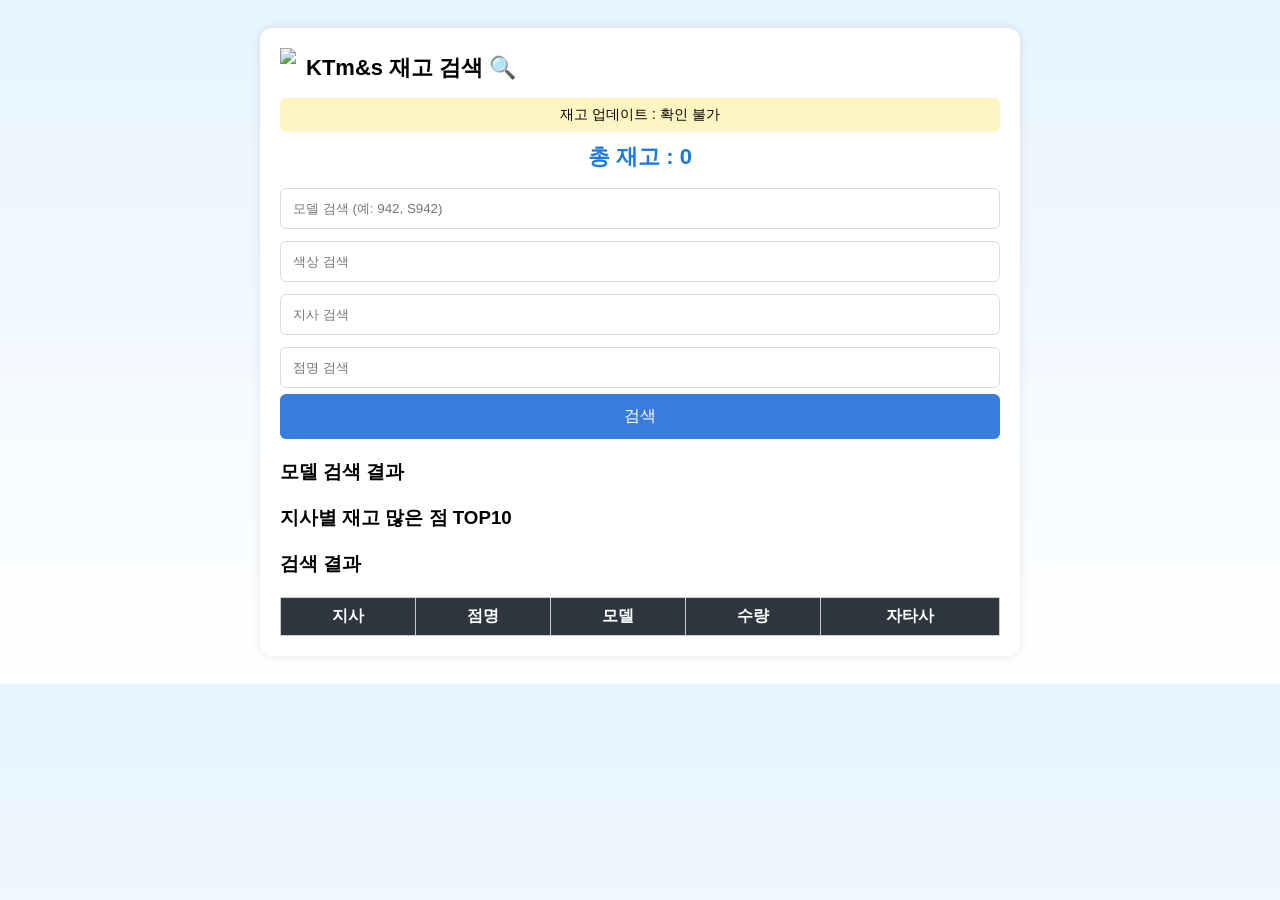
==== index.html @ fd6da90d "Add files via upload" ====
<!DOCTYPE html>
<html lang="ko">
<head>
<meta charset="UTF-8">
<title>KTm&s 재고 검색</title>
<script src="https://cdn.jsdelivr.net/npm/xlsx/dist/xlsx.full.min.js"></script>

<style>
body{
font-family:Arial;
background:linear-gradient(#e6f4ff,#ffffff);
padding:20px;
}

.container{
max-width:720px;
margin:auto;
background:white;
padding:20px;
border-radius:12px;
box-shadow:0 0 10px rgba(0,0,0,0.1);
}

.header{
display:flex;
align-items:center;
gap:10px;
margin-bottom:10px;
}

.logo{
height:40px;
}

.title{
font-size:22px;
font-weight:bold;
}

.update{
background:#fff5c2;
padding:8px;
border-radius:6px;
text-align:center;
margin-bottom:10px;
font-size:14px;
}

.total{
font-size:22px;
color:#1b7bdc;
text-align:center;
margin:10px 0;
font-weight:bold;
}

.searchbox input{
width:100%;
padding:12px;
margin:6px 0;
border-radius:6px;
border:1px solid #ddd;
box-sizing:border-box;
}

button{
width:100%;
padding:12px;
background:#3a7be0;
color:white;
border:none;
border-radius:6px;
font-size:16px;
cursor:pointer;
}

.section{margin-top:20px}

.item{
padding:10px;
border-bottom:1px solid #eee;
cursor:pointer;
}

.item:hover{background:#f1f7ff}

table{
width:100%;
border-collapse:collapse;
margin-top:20px;
}

th,td{
border:1px solid #ccc;
padding:8px;
text-align:center;
}

th{
background:#2f3640;
color:white;
}
</style>
</head>

<body>

<div class="container">

<div class="header">
<img src="logo.png" class="logo">
<div class="title">KTm&s 재고 검색 🔍</div>
</div>

<div class="update" id="updateTime">재고 업데이트 : 확인중...</div>
<div class="total" id="totalCount">총 재고 : 0</div>

<div class="searchbox">
<input id="model" placeholder="모델 검색 (예: 942, S942)">
<input id="color" placeholder="색상 검색">
<input id="branch" placeholder="지사 검색">
<input id="store" placeholder="점명 검색">
<button onclick="search()">검색</button>
</div>

<div class="section">
<h3>모델 검색 결과</h3>
<div id="modelList"></div>
</div>

<div class="section">
<h3>지사별 재고 많은 점 TOP10</h3>
<div id="top10"></div>
</div>

<div class="section">
<h3>검색 결과</h3>

<table>
<thead>
<tr>
<th>지사</th>
<th>점명</th>
<th>모델</th>
<th>수량</th>
<th>자타사</th>
</tr>
</thead>
<tbody id="resultBody"></tbody>
</table>

</div>

</div>

<script>

let data=[]
let filtered=[]

const repoOwner="dlxogn13-design"
const repoName="MNS2330"

async function loadUpdateTime(){

try{

const res = await fetch(
`https://api.github.com/repos/${repoOwner}/${repoName}/commits?path=inventory.xlsx&per_page=1`
)

const json = await res.json()

const time = json[0].commit.committer.date

const d = new Date(time)

document.getElementById("updateTime").innerText =
"재고 업데이트 : "+ d.toLocaleString()

}catch(e){

document.getElementById("updateTime").innerText =
"재고 업데이트 : 확인 불가"

}

}

async function loadInventory(){

const response=await fetch("./inventory.xlsx")
const buffer=await response.arrayBuffer()

const workbook=XLSX.read(buffer)
const sheet=workbook.Sheets[workbook.SheetNames[0]]

data=XLSX.utils.sheet_to_json(sheet)

}

loadInventory()
loadUpdateTime()

function normalizeColor(c){

if(!c) return ""

c=c.toLowerCase()

if(c.includes("퍼플") || c.includes("바이올렛")) return "purple"

return c

}

function matchModel(input, modelName){

if(!input) return true

input=input.toUpperCase()

if(modelName.toUpperCase().includes(input)) return true

if(/^[0-9]+$/.test(input)){
if(modelName.includes("S"+input)) return true
if(modelName.includes("A"+input)) return true
if(modelName.includes("M"+input)) return true
}

return false

}

function search(){

const model=document.getElementById("model").value.trim()
const color=normalizeColor(document.getElementById("color").value)
const branch=document.getElementById("branch").value
const store=document.getElementById("store").value

filtered=[]
let modelMap={}
let branchMap={}
let total=0

data.forEach(r=>{

const m=r["모델명"]||""
const qty=Number(r["수량"]||0)
const br=r["지사명"]||""
const st=r["점명"]||""

if(qty<1) return

if(!matchModel(model,m)) return
if(branch && !br.includes(branch)) return
if(store && !st.includes(store)) return

if(color){
let mc=normalizeColor(m)
if(!mc.includes(color)) return
}

filtered.push(r)

if(!modelMap[m]) modelMap[m]=0
modelMap[m]+=qty

const key=br+"-"+st

if(!branchMap[key]) branchMap[key]={branch:br,store:st,total:0}

branchMap[key].total+=qty

total+=qty

})

document.getElementById("totalCount").innerText="총 재고 : "+total

renderModelList(modelMap)
renderTop10(branchMap)
renderTable()

}

function renderModelList(map){

let html=""

Object.keys(map).forEach(m=>{

html+=`<div class="item">${m} : ${map[m]}대</div>`

})

document.getElementById("modelList").innerHTML=html

}

function renderTop10(map){

let list=Object.values(map)

let branchGroup={}

list.forEach(r=>{

if(!branchGroup[r.branch]) branchGroup[r.branch]=[]

branchGroup[r.branch].push(r)

})

let html=""

Object.keys(branchGroup).forEach(br=>{

let sorted=branchGroup[br]
.sort((a,b)=>b.total-a.total)
.slice(0,10)

html+=`<b>${br}</b>`

sorted.forEach(s=>{

html+=`
<div class="item" onclick="openDetail('${s.branch}','${s.store}')">
${s.store} : ${s.total}대
</div>`

})

})

document.getElementById("top10").innerHTML=html

}

function renderTable(){

let tbody=document.getElementById("resultBody")

tbody.innerHTML=""

filtered.forEach(r=>{

tbody.innerHTML+=`
<tr>
<td>${r["지사명"]}</td>
<td>${r["점명"]}</td>
<td>${r["모델명"]}</td>
<td>${r["수량"]}</td>
<td>${r["자/타사구분"]}</td>
</tr>
`

})

}

function openDetail(branch,store){

let rows=filtered.filter(r =>
r["지사명"]===branch && r["점명"]===store
)

let html=`
<html>
<head>
<title>점 재고 상세</title>
<style>
body{font-family:Arial;padding:20px}
table{width:100%;border-collapse:collapse}
th,td{border:1px solid #ccc;padding:8px;text-align:center}
th{background:#2f3640;color:white}
</style>
</head>
<body>

<h2>${branch} / ${store} 재고</h2>

<table>
<tr>
<th>지사</th>
<th>점명</th>
<th>모델</th>
<th>수량</th>
<th>자타사</th>
</tr>
`

rows.forEach(r=>{

html+=`
<tr>
<td>${r["지사명"]}</td>
<td>${r["점명"]}</td>
<td>${r["모델명"]}</td>
<td>${r["수량"]}</td>
<td>${r["자/타사구분"]}</td>
</tr>
`

})

html+=`
</table>
</body>
</html>
`

let win=window.open("","_blank")

win.document.write(html)

win.document.close()

}

</script>

</body>
</html>
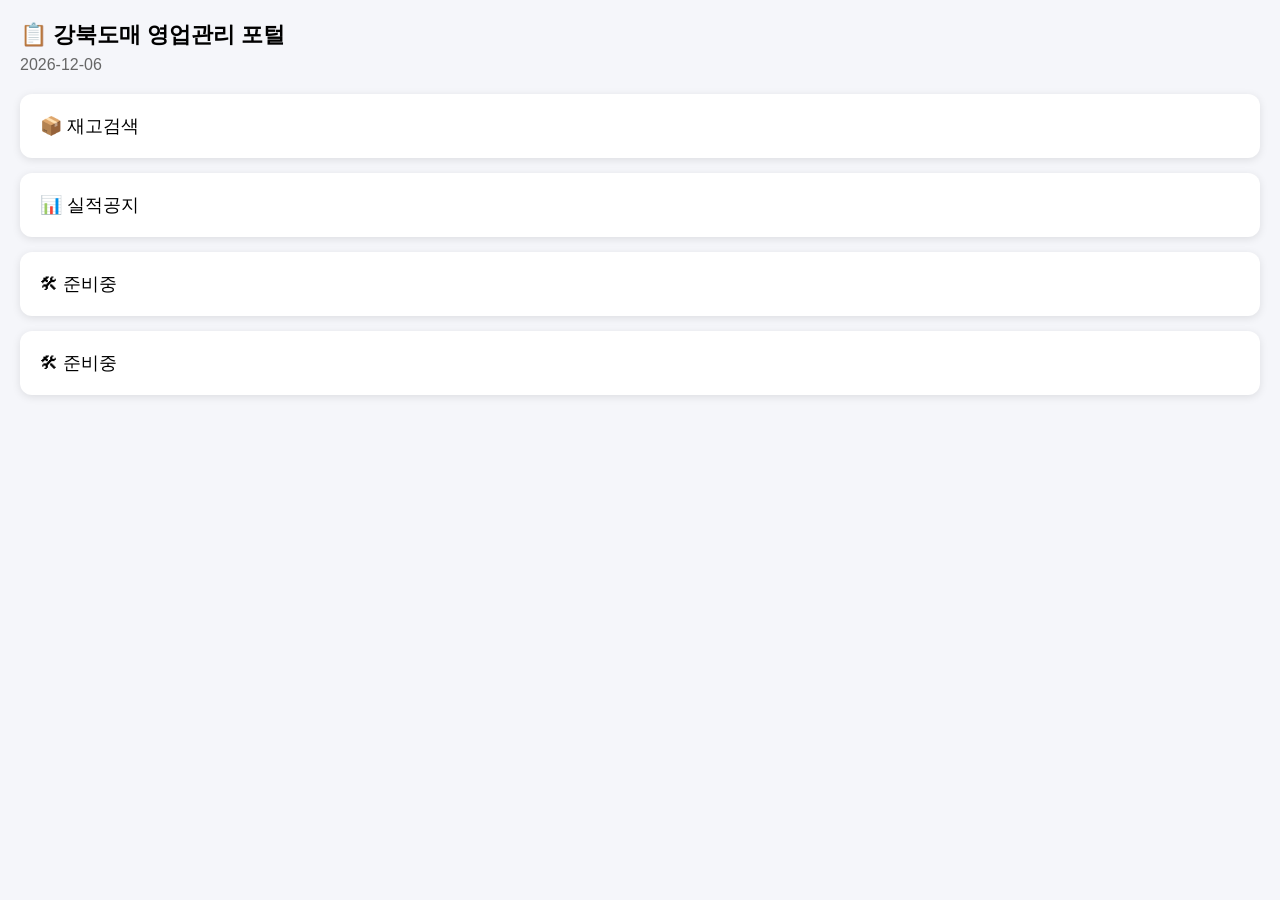
==== commit 3739f43a: "Add files via upload" ====
--- a/index.html
+++ b/index.html
@@ -3,422 +3,75 @@
 <html lang="ko">
 <head>
 <meta charset="UTF-8">
-<title>KTm&s 재고 검색</title>
-<script src="https://cdn.jsdelivr.net/npm/xlsx/dist/xlsx.full.min.js"></script>
+<title>강북도매 영업관리 포털</title>
+<meta name="viewport" content="width=device-width, initial-scale=1.0">
 
 <style>
 body{
-font-family:Arial;
-background:linear-gradient(#e6f4ff,#ffffff);
-padding:20px;
-}
-
-.container{
-max-width:720px;
-margin:auto;
-background:white;
-padding:20px;
-border-radius:12px;
-box-shadow:0 0 10px rgba(0,0,0,0.1);
+    font-family: Arial, sans-serif;
+    background:#f5f6fa;
+    margin:0;
+    padding:20px;
 }
 
 .header{
-display:flex;
-align-items:center;
-gap:10px;
-margin-bottom:10px;
+    font-size:22px;
+    font-weight:bold;
+    margin-bottom:6px;
 }
 
-.logo{
-height:40px;
+.date{
+    color:#666;
+    margin-bottom:20px;
 }
 
-.title{
-font-size:22px;
-font-weight:bold;
+.card{
+    background:white;
+    padding:20px;
+    margin-bottom:15px;
+    border-radius:12px;
+    box-shadow:0 2px 8px rgba(0,0,0,0.1);
+    cursor:pointer;
+    font-size:18px;
 }
 
-.update{
-background:#fff5c2;
-padding:8px;
-border-radius:6px;
-text-align:center;
-margin-bottom:10px;
-font-size:14px;
+.card:hover{
+    background:#f0f4ff;
 }
 
-.total{
-font-size:22px;
-color:#1b7bdc;
-text-align:center;
-margin:10px 0;
-font-weight:bold;
-}
-
-.searchbox input{
-width:100%;
-padding:12px;
-margin:6px 0;
-border-radius:6px;
-border:1px solid #ddd;
-box-sizing:border-box;
-}
-
-button{
-width:100%;
-padding:12px;
-background:#3a7be0;
-color:white;
-border:none;
-border-radius:6px;
-font-size:16px;
-cursor:pointer;
-}
-
-.section{margin-top:20px}
-
-.item{
-padding:10px;
-border-bottom:1px solid #eee;
-cursor:pointer;
-}
-
-.item:hover{background:#f1f7ff}
-
-table{
-width:100%;
-border-collapse:collapse;
-margin-top:20px;
-}
-
-th,td{
-border:1px solid #ccc;
-padding:8px;
-text-align:center;
-}
-
-th{
-background:#2f3640;
-color:white;
-}
 </style>
 </head>
 
 <body>
 
-<div class="container">
+<div class="header">📋 강북도매 영업관리 포털</div>
+<div class="date" id="today"></div>
 
-<div class="header">
-<img src="logo.png" class="logo">
-<div class="title">KTm&s 재고 검색 🔍</div>
+<div class="card" onclick="location.href='inventory.html'">
+📦 재고검색
 </div>
 
-<div class="update" id="updateTime">재고 업데이트 : 확인중...</div>
-<div class="total" id="totalCount">총 재고 : 0</div>
-
-<div class="searchbox">
-<input id="model" placeholder="모델 검색 (예: 942, S942)">
-<input id="color" placeholder="색상 검색">
-<input id="branch" placeholder="지사 검색">
-<input id="store" placeholder="점명 검색">
-<button onclick="search()">검색</button>
+<div class="card" onclick="location.href='sales.html'">
+📊 실적공지
 </div>
 
-<div class="section">
-<h3>모델 검색 결과</h3>
-<div id="modelList"></div>
+<div class="card">
+🛠 준비중
 </div>
 
-<div class="section">
-<h3>지사별 재고 많은 점 TOP10</h3>
-<div id="top10"></div>
-</div>
-
-<div class="section">
-<h3>검색 결과</h3>
-
-<table>
-<thead>
-<tr>
-<th>지사</th>
-<th>점명</th>
-<th>모델</th>
-<th>수량</th>
-<th>자타사</th>
-</tr>
-</thead>
-<tbody id="resultBody"></tbody>
-</table>
-
-</div>
-
+<div class="card">
+🛠 준비중
 </div>
 
 <script>
 
-let data=[]
-let filtered=[]
+// 오늘 날짜 표시
+const d = new Date();
+const y = d.getFullYear();
+const m = String(d.getMonth()+1).padStart(2,'0');
+const day = String(d.getDate()).padStart(2,'0');
 
-const repoOwner="dlxogn13-design"
-const repoName="MNS2330"
-
-async function loadUpdateTime(){
-
-try{
-
-const res = await fetch(
-`https://api.github.com/repos/${repoOwner}/${repoName}/commits?path=inventory.xlsx&per_page=1`
-)
-
-const json = await res.json()
-
-const time = json[0].commit.committer.date
-
-const d = new Date(time)
-
-document.getElementById("updateTime").innerText =
-"재고 업데이트 : "+ d.toLocaleString()
-
-}catch(e){
-
-document.getElementById("updateTime").innerText =
-"재고 업데이트 : 확인 불가"
-
-}
-
-}
-
-async function loadInventory(){
-
-const response=await fetch("./inventory.xlsx")
-const buffer=await response.arrayBuffer()
-
-const workbook=XLSX.read(buffer)
-const sheet=workbook.Sheets[workbook.SheetNames[0]]
-
-data=XLSX.utils.sheet_to_json(sheet)
-
-}
-
-loadInventory()
-loadUpdateTime()
-
-function normalizeColor(c){
-
-if(!c) return ""
-
-c=c.toLowerCase()
-
-if(c.includes("퍼플") || c.includes("바이올렛")) return "purple"
-
-return c
-
-}
-
-function matchModel(input, modelName){
-
-if(!input) return true
-
-input=input.toUpperCase()
-
-if(modelName.toUpperCase().includes(input)) return true
-
-if(/^[0-9]+$/.test(input)){
-if(modelName.includes("S"+input)) return true
-if(modelName.includes("A"+input)) return true
-if(modelName.includes("M"+input)) return true
-}
-
-return false
-
-}
-
-function search(){
-
-const model=document.getElementById("model").value.trim()
-const color=normalizeColor(document.getElementById("color").value)
-const branch=document.getElementById("branch").value
-const store=document.getElementById("store").value
-
-filtered=[]
-let modelMap={}
-let branchMap={}
-let total=0
-
-data.forEach(r=>{
-
-const m=r["모델명"]||""
-const qty=Number(r["수량"]||0)
-const br=r["지사명"]||""
-const st=r["점명"]||""
-
-if(qty<1) return
-
-if(!matchModel(model,m)) return
-if(branch && !br.includes(branch)) return
-if(store && !st.includes(store)) return
-
-if(color){
-let mc=normalizeColor(m)
-if(!mc.includes(color)) return
-}
-
-filtered.push(r)
-
-if(!modelMap[m]) modelMap[m]=0
-modelMap[m]+=qty
-
-const key=br+"-"+st
-
-if(!branchMap[key]) branchMap[key]={branch:br,store:st,total:0}
-
-branchMap[key].total+=qty
-
-total+=qty
-
-})
-
-document.getElementById("totalCount").innerText="총 재고 : "+total
-
-renderModelList(modelMap)
-renderTop10(branchMap)
-renderTable()
-
-}
-
-function renderModelList(map){
-
-let html=""
-
-Object.keys(map).forEach(m=>{
-
-html+=`<div class="item">${m} : ${map[m]}대</div>`
-
-})
-
-document.getElementById("modelList").innerHTML=html
-
-}
-
-function renderTop10(map){
-
-let list=Object.values(map)
-
-let branchGroup={}
-
-list.forEach(r=>{
-
-if(!branchGroup[r.branch]) branchGroup[r.branch]=[]
-
-branchGroup[r.branch].push(r)
-
-})
-
-let html=""
-
-Object.keys(branchGroup).forEach(br=>{
-
-let sorted=branchGroup[br]
-.sort((a,b)=>b.total-a.total)
-.slice(0,10)
-
-html+=`<b>${br}</b>`
-
-sorted.forEach(s=>{
-
-html+=`
-<div class="item" onclick="openDetail('${s.branch}','${s.store}')">
-${s.store} : ${s.total}대
-</div>`
-
-})
-
-})
-
-document.getElementById("top10").innerHTML=html
-
-}
-
-function renderTable(){
-
-let tbody=document.getElementById("resultBody")
-
-tbody.innerHTML=""
-
-filtered.forEach(r=>{
-
-tbody.innerHTML+=`
-<tr>
-<td>${r["지사명"]}</td>
-<td>${r["점명"]}</td>
-<td>${r["모델명"]}</td>
-<td>${r["수량"]}</td>
-<td>${r["자/타사구분"]}</td>
-</tr>
-`
-
-})
-
-}
-
-function openDetail(branch,store){
-
-let rows=filtered.filter(r =>
-r["지사명"]===branch && r["점명"]===store
-)
-
-let html=`
-<html>
-<head>
-<title>점 재고 상세</title>
-<style>
-body{font-family:Arial;padding:20px}
-table{width:100%;border-collapse:collapse}
-th,td{border:1px solid #ccc;padding:8px;text-align:center}
-th{background:#2f3640;color:white}
-</style>
-</head>
-<body>
-
-<h2>${branch} / ${store} 재고</h2>
-
-<table>
-<tr>
-<th>지사</th>
-<th>점명</th>
-<th>모델</th>
-<th>수량</th>
-<th>자타사</th>
-</tr>
-`
-
-rows.forEach(r=>{
-
-html+=`
-<tr>
-<td>${r["지사명"]}</td>
-<td>${r["점명"]}</td>
-<td>${r["모델명"]}</td>
-<td>${r["수량"]}</td>
-<td>${r["자/타사구분"]}</td>
-</tr>
-`
-
-})
-
-html+=`
-</table>
-</body>
-</html>
-`
-
-let win=window.open("","_blank")
-
-win.document.write(html)
-
-win.document.close()
-
-}
+document.getElementById("today").innerText = y+"-"+m+"-"+day;
 
 </script>
 
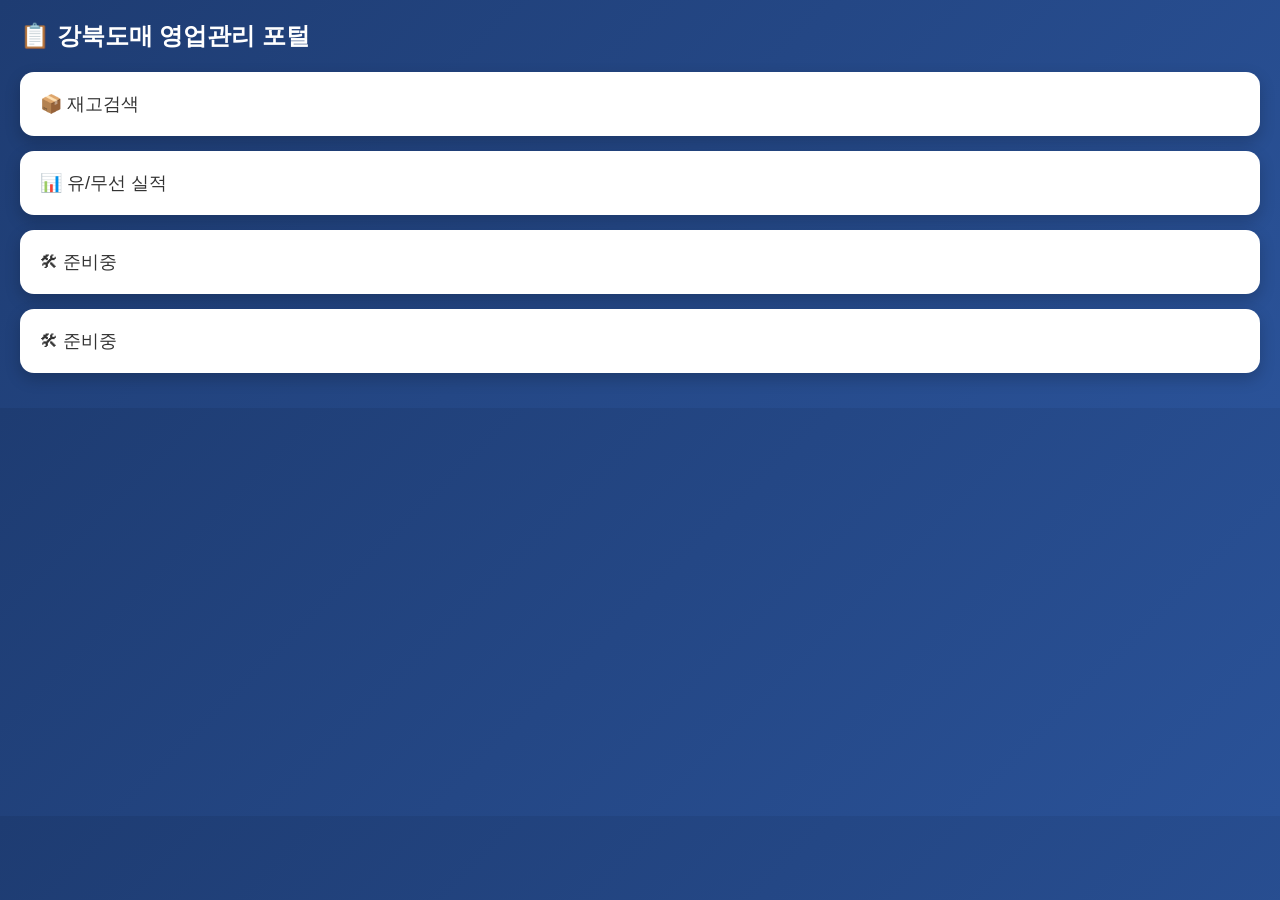
==== commit fcc1b6fe: "Add files via upload" ====
--- a/index.html
+++ b/index.html
@@ -1,79 +1,28 @@
-
 <!DOCTYPE html>
 <html lang="ko">
 <head>
 <meta charset="UTF-8">
+<meta name="viewport" content="width=device-width, initial-scale=1.0">
 <title>강북도매 영업관리 포털</title>
-<meta name="viewport" content="width=device-width, initial-scale=1.0">
-
 <style>
 body{
-    font-family: Arial, sans-serif;
-    background:#f5f6fa;
-    margin:0;
-    padding:20px;
-}
-
-.header{
-    font-size:22px;
-    font-weight:bold;
-    margin-bottom:6px;
-}
-
-.date{
-    color:#666;
-    margin-bottom:20px;
-}
-
-.card{
-    background:white;
-    padding:20px;
-    margin-bottom:15px;
-    border-radius:12px;
-    box-shadow:0 2px 8px rgba(0,0,0,0.1);
-    cursor:pointer;
-    font-size:18px;
-}
-
-.card:hover{
-    background:#f0f4ff;
-}
-
+font-family:Arial;
+background:linear-gradient(135deg,#1e3c72,#2a5298);
+margin:0;padding:20px;color:white}
+.header{font-size:24px;font-weight:bold;margin-bottom:20px}
+.card{background:white;color:#333;padding:20px;margin-bottom:15px;border-radius:14px;
+box-shadow:0 6px 16px rgba(0,0,0,0.2);cursor:pointer;font-size:18px}
+.card:hover{transform:scale(1.03)}
 </style>
 </head>
-
 <body>
 
 <div class="header">📋 강북도매 영업관리 포털</div>
-<div class="date" id="today"></div>
 
-<div class="card" onclick="location.href='inventory.html'">
-📦 재고검색
-</div>
-
-<div class="card" onclick="location.href='sales.html'">
-📊 실적공지
-</div>
-
-<div class="card">
-🛠 준비중
-</div>
-
-<div class="card">
-🛠 준비중
-</div>
-
-<script>
-
-// 오늘 날짜 표시
-const d = new Date();
-const y = d.getFullYear();
-const m = String(d.getMonth()+1).padStart(2,'0');
-const day = String(d.getDate()).padStart(2,'0');
-
-document.getElementById("today").innerText = y+"-"+m+"-"+day;
-
-</script>
+<div class="card" onclick="location.href='inventory.html'">📦 재고검색</div>
+<div class="card" onclick="location.href='sales.html'">📊 유/무선 실적</div>
+<div class="card">🛠 준비중</div>
+<div class="card">🛠 준비중</div>
 
 </body>
 </html>
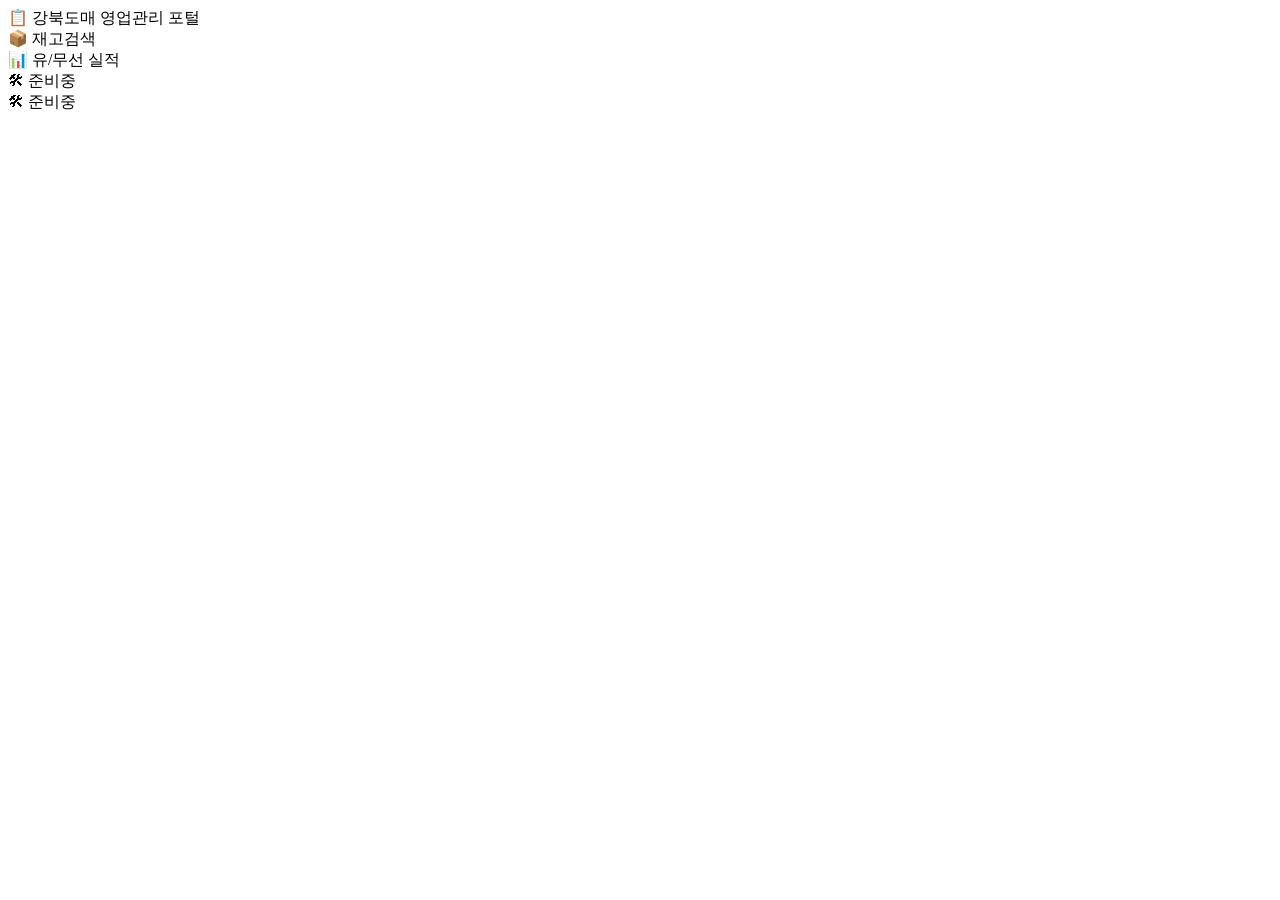
==== commit 1ad4c0d6: "Add files via upload" ====
--- a/index.html
+++ b/index.html
@@ -1,21 +1,16 @@
+
 <!DOCTYPE html>
 <html lang="ko">
 <head>
 <meta charset="UTF-8">
+<title>강북도매 영업관리 포털</title>
 <meta name="viewport" content="width=device-width, initial-scale=1.0">
-<title>강북도매 영업관리 포털</title>
-<style>
-body{
-font-family:Arial;
-background:linear-gradient(135deg,#1e3c72,#2a5298);
-margin:0;padding:20px;color:white}
-.header{font-size:24px;font-weight:bold;margin-bottom:20px}
-.card{background:white;color:#333;padding:20px;margin-bottom:15px;border-radius:14px;
-box-shadow:0 6px 16px rgba(0,0,0,0.2);cursor:pointer;font-size:18px}
-.card:hover{transform:scale(1.03)}
-</style>
+<link rel="stylesheet" href="style.css">
 </head>
+
 <body>
+
+<div class="container">
 
 <div class="header">📋 강북도매 영업관리 포털</div>
 
@@ -24,5 +19,7 @@
 <div class="card">🛠 준비중</div>
 <div class="card">🛠 준비중</div>
 
+</div>
+
 </body>
 </html>
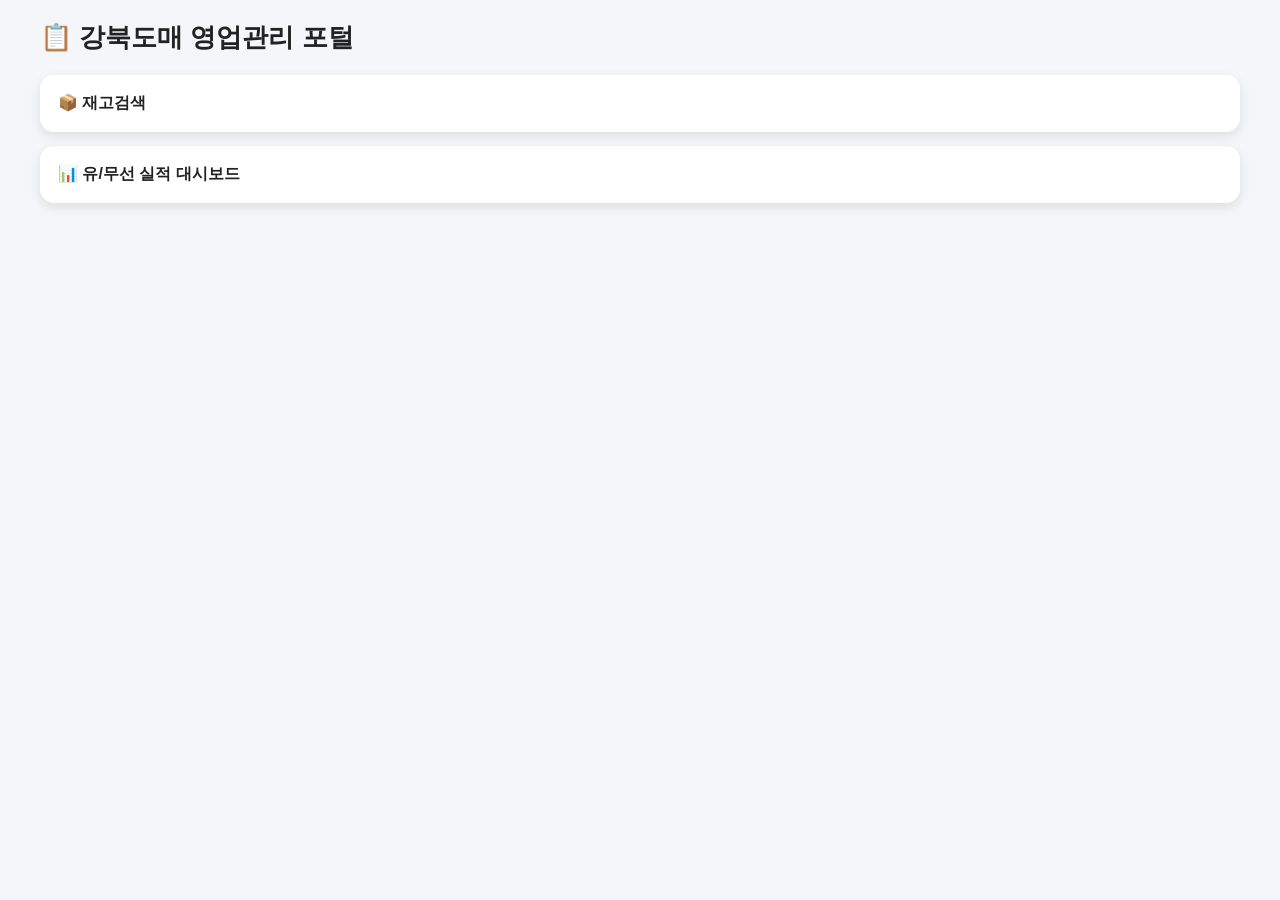
==== commit fe857edb: "Add files via upload" ====
--- a/index.html
+++ b/index.html
@@ -1,25 +1,17 @@
 
 <!DOCTYPE html>
-<html lang="ko">
+<html>
 <head>
 <meta charset="UTF-8">
 <title>강북도매 영업관리 포털</title>
-<meta name="viewport" content="width=device-width, initial-scale=1.0">
 <link rel="stylesheet" href="style.css">
+<meta name="viewport" content="width=device-width,initial-scale=1">
 </head>
-
 <body>
-
 <div class="container">
-
 <div class="header">📋 강북도매 영업관리 포털</div>
-
 <div class="card" onclick="location.href='inventory.html'">📦 재고검색</div>
-<div class="card" onclick="location.href='sales.html'">📊 유/무선 실적</div>
-<div class="card">🛠 준비중</div>
-<div class="card">🛠 준비중</div>
-
+<div class="card" onclick="location.href='sales.html'">📊 유/무선 실적 대시보드</div>
 </div>
-
 </body>
 </html>
--- a/style.css
+++ b/style.css
@@ -0,0 +1,19 @@
+
+body{margin:0;font-family:Arial,'Noto Sans KR';background:#f4f6f9;color:#222;font-weight:600;}
+.container{max-width:1200px;margin:auto;padding:20px;}
+.header{font-size:26px;font-weight:800;margin-bottom:20px;}
+.card{background:white;border-radius:14px;padding:18px;margin-bottom:14px;box-shadow:0 4px 12px rgba(0,0,0,0.1);cursor:pointer;}
+.nav button{background:white;border:none;padding:8px 14px;margin-right:8px;border-radius:8px;box-shadow:0 2px 6px rgba(0,0,0,0.1);}
+.grid{display:grid;grid-template-columns:repeat(3,1fr);gap:10px;margin-bottom:20px;}
+.center-btn{background:#1f3c88;color:white;border:none;padding:12px;border-radius:10px;font-weight:700;}
+.done{background:#2ecc71!important;}
+.grid2{display:grid;grid-template-columns:1fr 1fr;gap:12px;}
+input{width:100%;padding:8px;}
+table{width:100%;border-collapse:collapse;background:white;margin-top:20px;font-size:13px;}
+th,td{border:1px solid #ddd;padding:6px;text-align:center;}
+th{background:#eef1f5;}
+.rankTop{color:#1e6bff;font-weight:800;}
+.rankLow{color:red;font-weight:800;}
+.up{background:linear-gradient(90deg,#c7e6ff,#4da3ff);}
+.down{background:linear-gradient(90deg,#ffd6d6,#ff6b6b);}
+.widget{background:white;border-radius:12px;padding:20px;margin-top:20px;}
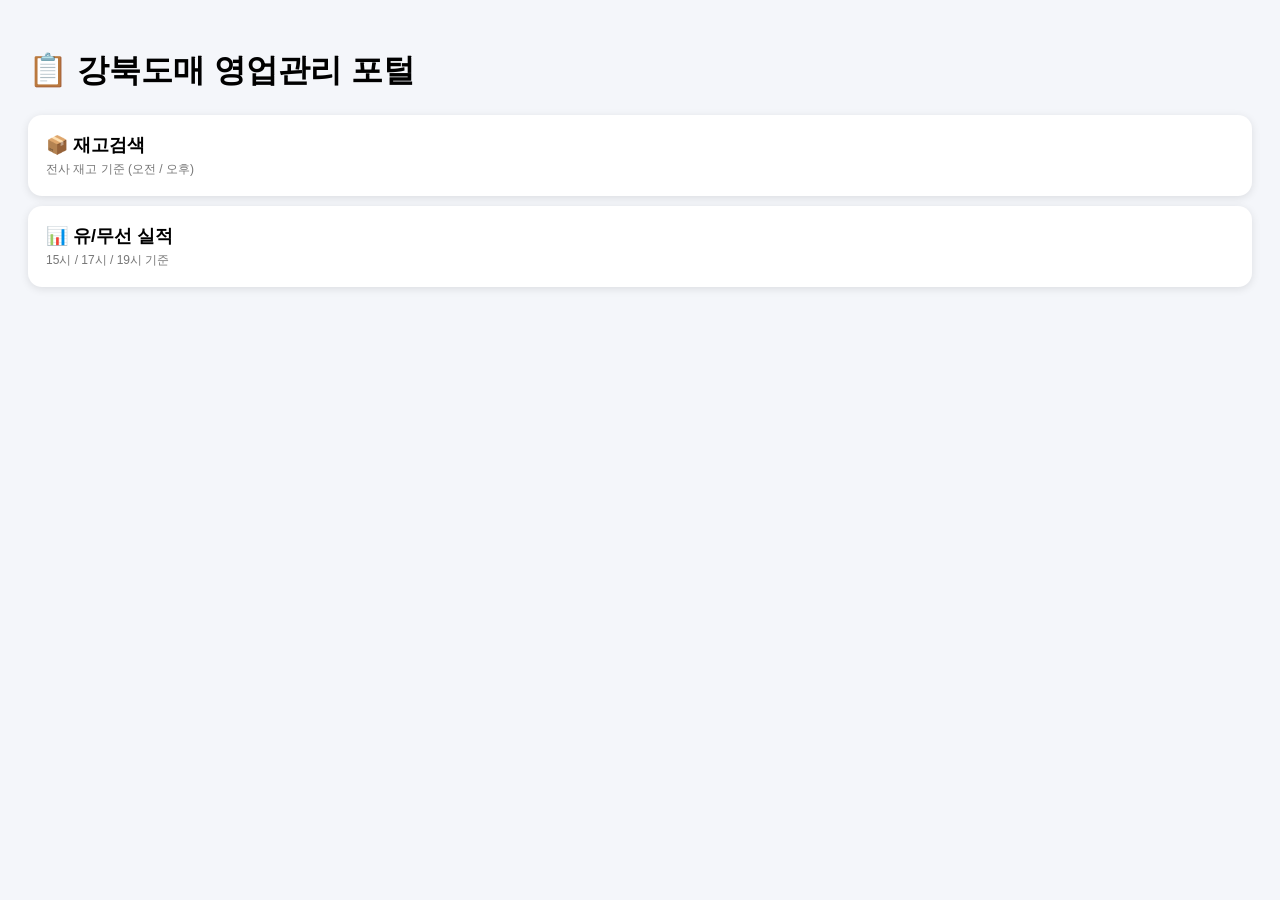
==== commit e7e99567: "Add files via upload" ====
--- a/index.html
+++ b/index.html
@@ -1,17 +1,25 @@
 
 <!DOCTYPE html>
-<html>
+<html lang="ko">
 <head>
 <meta charset="UTF-8">
+<meta name="viewport" content="width=device-width, initial-scale=1.0">
 <title>강북도매 영업관리 포털</title>
 <link rel="stylesheet" href="style.css">
-<meta name="viewport" content="width=device-width,initial-scale=1">
 </head>
 <body>
-<div class="container">
-<div class="header">📋 강북도매 영업관리 포털</div>
-<div class="card" onclick="location.href='inventory.html'">📦 재고검색</div>
-<div class="card" onclick="location.href='sales.html'">📊 유/무선 실적 대시보드</div>
+
+<h1>📋 강북도매 영업관리 포털</h1>
+
+<div class="card" onclick="location.href='inventory.html'">
+<div class="card-title">📦 재고검색</div>
+<div class="card-sub">전사 재고 기준 (오전 / 오후)</div>
 </div>
+
+<div class="card" onclick="location.href='sales.html'">
+<div class="card-title">📊 유/무선 실적</div>
+<div class="card-sub">15시 / 17시 / 19시 기준</div>
+</div>
+
 </body>
 </html>
--- a/style.css
+++ b/style.css
@@ -1,19 +1,34 @@
 
-body{margin:0;font-family:Arial,'Noto Sans KR';background:#f4f6f9;color:#222;font-weight:600;}
-.container{max-width:1200px;margin:auto;padding:20px;}
-.header{font-size:26px;font-weight:800;margin-bottom:20px;}
-.card{background:white;border-radius:14px;padding:18px;margin-bottom:14px;box-shadow:0 4px 12px rgba(0,0,0,0.1);cursor:pointer;}
-.nav button{background:white;border:none;padding:8px 14px;margin-right:8px;border-radius:8px;box-shadow:0 2px 6px rgba(0,0,0,0.1);}
-.grid{display:grid;grid-template-columns:repeat(3,1fr);gap:10px;margin-bottom:20px;}
-.center-btn{background:#1f3c88;color:white;border:none;padding:12px;border-radius:10px;font-weight:700;}
-.done{background:#2ecc71!important;}
-.grid2{display:grid;grid-template-columns:1fr 1fr;gap:12px;}
-input{width:100%;padding:8px;}
-table{width:100%;border-collapse:collapse;background:white;margin-top:20px;font-size:13px;}
-th,td{border:1px solid #ddd;padding:6px;text-align:center;}
-th{background:#eef1f5;}
-.rankTop{color:#1e6bff;font-weight:800;}
-.rankLow{color:red;font-weight:800;}
-.up{background:linear-gradient(90deg,#c7e6ff,#4da3ff);}
-.down{background:linear-gradient(90deg,#ffd6d6,#ff6b6b);}
-.widget{background:white;border-radius:12px;padding:20px;margin-top:20px;}
+body{font-family:Arial;background:#f4f6fa;padding:20px}
+h1,h2{font-weight:700}
+
+.card{
+background:white;border-radius:14px;padding:18px;margin:10px 0;
+box-shadow:0 2px 8px rgba(0,0,0,0.1);cursor:pointer
+}
+
+.card-title{font-size:18px;font-weight:700}
+.card-sub{font-size:12px;color:#777;margin-top:4px}
+
+.center-grid{
+display:grid;grid-template-columns:repeat(3,1fr);gap:10px;margin-bottom:20px
+}
+
+.center-grid button{
+padding:12px;border:none;border-radius:10px;background:#2ecc71;color:white;font-weight:700
+}
+
+table{
+width:100%;border-collapse:collapse;background:white;margin-top:10px
+}
+
+th,td{border:1px solid #ddd;padding:8px;text-align:center;font-size:13px}
+
+.nav{margin-bottom:10px}
+
+.form-grid{
+display:grid;grid-template-columns:1fr 1fr;gap:12px
+}
+
+.form-grid input{width:100%;padding:8px}
+.single input{width:100%;padding:8px}
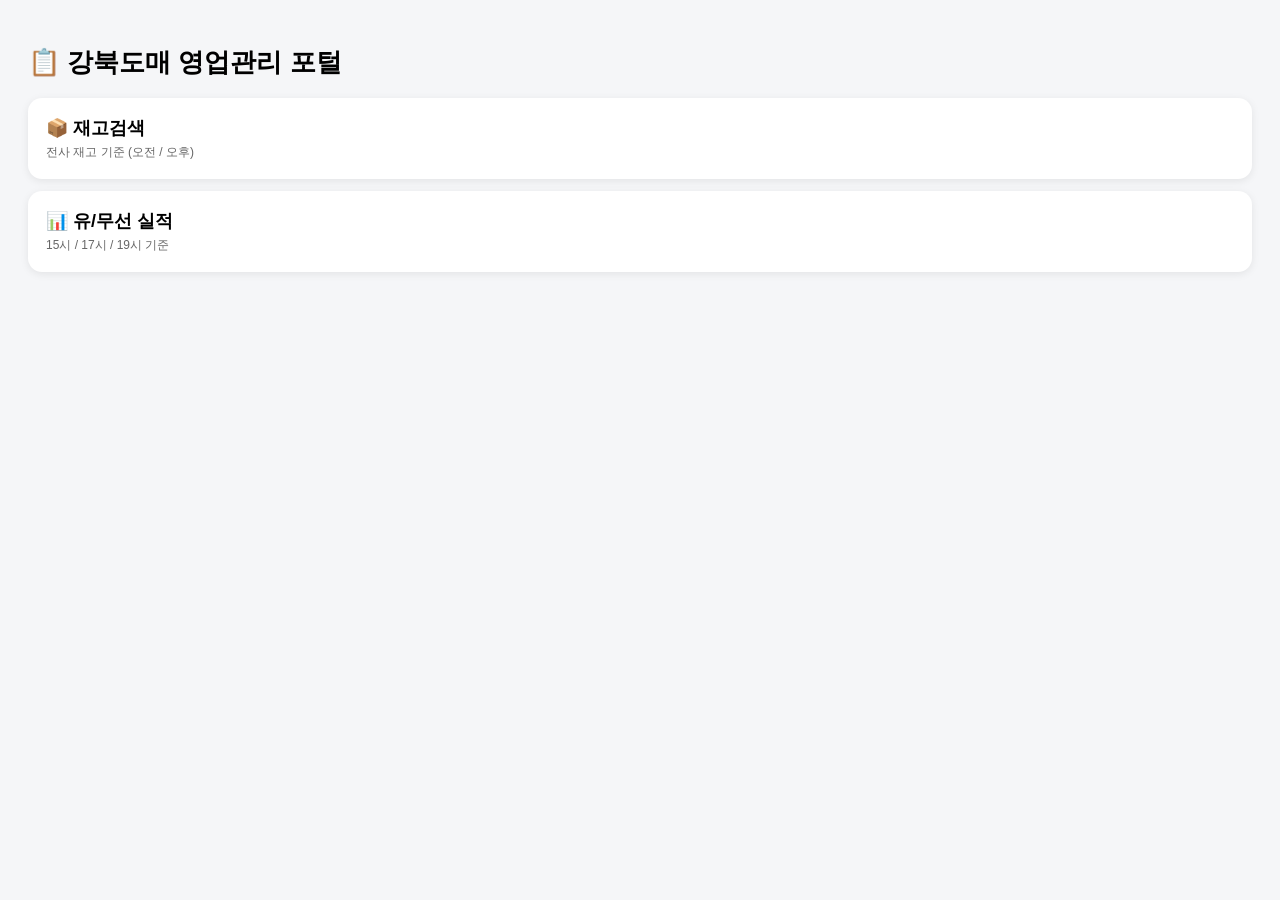
==== commit 18066da3: "Add files via upload" ====
--- a/index.html
+++ b/index.html
@@ -9,16 +9,16 @@
 </head>
 <body>
 
-<h1>📋 강북도매 영업관리 포털</h1>
+<h1 class="title">📋 강북도매 영업관리 포털</h1>
 
-<div class="card" onclick="location.href='inventory.html'">
-<div class="card-title">📦 재고검색</div>
-<div class="card-sub">전사 재고 기준 (오전 / 오후)</div>
+<div class="menu-card" onclick="location.href='inventory.html'">
+<div class="menu-title">📦 재고검색</div>
+<div class="menu-sub">전사 재고 기준 (오전 / 오후)</div>
 </div>
 
-<div class="card" onclick="location.href='sales.html'">
-<div class="card-title">📊 유/무선 실적</div>
-<div class="card-sub">15시 / 17시 / 19시 기준</div>
+<div class="menu-card" onclick="location.href='sales.html'">
+<div class="menu-title">📊 유/무선 실적</div>
+<div class="menu-sub">15시 / 17시 / 19시 기준</div>
 </div>
 
 </body>
--- a/style.css
+++ b/style.css
@@ -1,34 +1,73 @@
 
-body{font-family:Arial;background:#f4f6fa;padding:20px}
-h1,h2{font-weight:700}
+body{font-family:Arial;background:#f5f6f8;padding:20px}
 
-.card{
-background:white;border-radius:14px;padding:18px;margin:10px 0;
-box-shadow:0 2px 8px rgba(0,0,0,0.1);cursor:pointer
+.title{font-size:26px;font-weight:800;white-space:nowrap}
+
+.menu-card{
+background:white;
+border-radius:14px;
+padding:18px;
+margin:12px 0;
+box-shadow:0 2px 8px rgba(0,0,0,0.08);
+cursor:pointer
 }
 
-.card-title{font-size:18px;font-weight:700}
-.card-sub{font-size:12px;color:#777;margin-top:4px}
+.menu-title{font-size:18px;font-weight:700}
+.menu-sub{font-size:12px;color:#666;margin-top:4px}
+
+.nav{margin-bottom:10px}
 
 .center-grid{
-display:grid;grid-template-columns:repeat(3,1fr);gap:10px;margin-bottom:20px
+display:grid;
+grid-template-columns:repeat(3,1fr);
+gap:10px;
+margin:20px 0
 }
 
 .center-grid button{
-padding:12px;border:none;border-radius:10px;background:#2ecc71;color:white;font-weight:700
+background:#fff;
+border:2px solid #222;
+border-radius:12px;
+padding:12px;
+font-weight:700
 }
 
 table{
-width:100%;border-collapse:collapse;background:white;margin-top:10px
+width:100%;
+border-collapse:collapse;
+background:white
 }
 
-th,td{border:1px solid #ddd;padding:8px;text-align:center;font-size:13px}
-
-.nav{margin-bottom:10px}
+th,td{
+border:1px solid #ddd;
+padding:8px;
+font-size:13px;
+text-align:center
+}
 
 .form-grid{
-display:grid;grid-template-columns:1fr 1fr;gap:12px
+display:grid;
+grid-template-columns:1fr 1fr;
+gap:10px;
+max-width:420px
 }
 
-.form-grid input{width:100%;padding:8px}
-.single input{width:100%;padding:8px}
+.form-grid input{
+height:36px;
+border-radius:6px;
+border:1px solid #ccc
+}
+
+.single{
+max-width:420px;
+margin-top:10px
+}
+
+.single input{
+width:100%;
+height:36px;
+border-radius:6px;
+border:1px solid #ccc
+}
+
+.inventory-box{margin:10px 0}
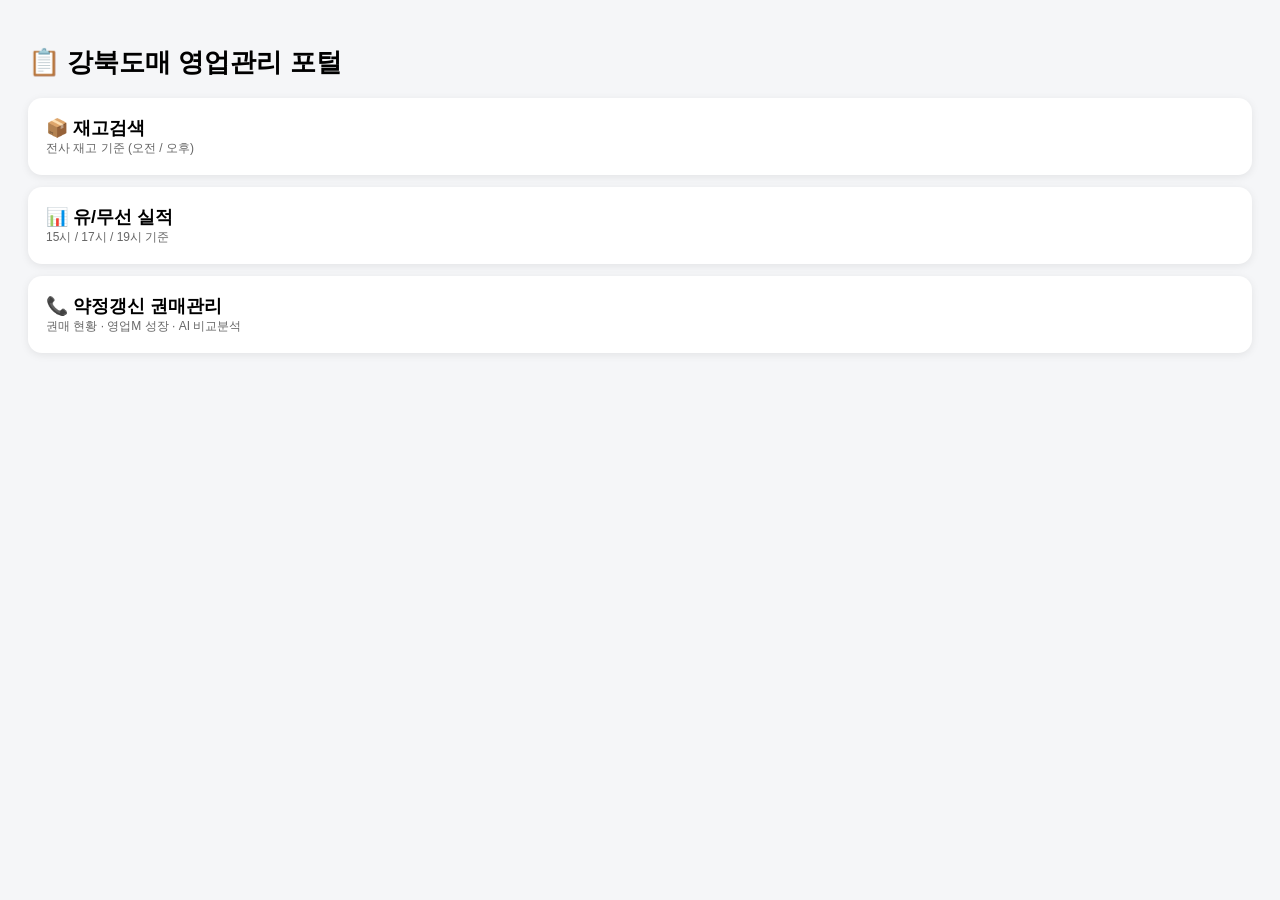
==== commit 465beb35: "Update index.html" ====
--- a/index.html
+++ b/index.html
@@ -21,5 +21,10 @@
 <div class="menu-sub">15시 / 17시 / 19시 기준</div>
 </div>
 
+<div class="menu-card" onclick="location.href='renewal_home.html'">
+<div class="menu-title">📞 약정갱신 권매관리</div>
+<div class="menu-sub">권매 현황 · 영업M 성장 · AI 비교분석</div>
+</div>  
+
 </body>
 </html>
--- a/style.css
+++ b/style.css
@@ -1,7 +1,14 @@
 
-body{font-family:Arial;background:#f5f6f8;padding:20px}
+body{
+font-family:Arial;
+background:#f5f6f8;
+padding:20px;
+}
 
-.title{font-size:26px;font-weight:800;white-space:nowrap}
+.title{
+font-size:26px;
+font-weight:800;
+}
 
 .menu-card{
 background:white;
@@ -9,65 +16,66 @@
 padding:18px;
 margin:12px 0;
 box-shadow:0 2px 8px rgba(0,0,0,0.08);
-cursor:pointer
+cursor:pointer;
 }
 
-.menu-title{font-size:18px;font-weight:700}
-.menu-sub{font-size:12px;color:#666;margin-top:4px}
-
-.nav{margin-bottom:10px}
-
-.center-grid{
-display:grid;
-grid-template-columns:repeat(3,1fr);
-gap:10px;
-margin:20px 0
+.menu-title{
+font-size:18px;
+font-weight:700;
 }
 
-.center-grid button{
-background:#fff;
-border:2px solid #222;
-border-radius:12px;
-padding:12px;
-font-weight:700
+.menu-sub{
+font-size:12px;
+color:#666;
+}
+
+.nav{
+display:flex;
+gap:10px;
+margin-bottom:10px;
+}
+
+.navBtn{
+padding:10px 16px;
+border-radius:8px;
+border:1px solid #333;
+font-weight:700;
+background:white;
+}
+
+.inventory-box input{
+display:block;
+margin:5px 0;
+padding:8px;
+width:100%;
+max-width:400px;
+}
+
+.inventory-box button{
+padding:8px 16px;
+margin-top:6px;
 }
 
 table{
 width:100%;
 border-collapse:collapse;
-background:white
+background:white;
+margin-top:20px;
+}
+
+thead{
+background:#0d1b3d;
+color:white;
+font-weight:800;
 }
 
 th,td{
 border:1px solid #ddd;
 padding:8px;
-font-size:13px;
-text-align:center
+text-align:center;
 }
 
-.form-grid{
-display:grid;
-grid-template-columns:1fr 1fr;
-gap:10px;
-max-width:420px
+.sumRow{
+background:#eef2ff;
+font-weight:800;
 }
-
-.form-grid input{
-height:36px;
-border-radius:6px;
-border:1px solid #ccc
-}
-
-.single{
-max-width:420px;
-margin-top:10px
-}
-
-.single input{
-width:100%;
-height:36px;
-border-radius:6px;
-border:1px solid #ccc
-}
-
-.inventory-box{margin:10px 0}
